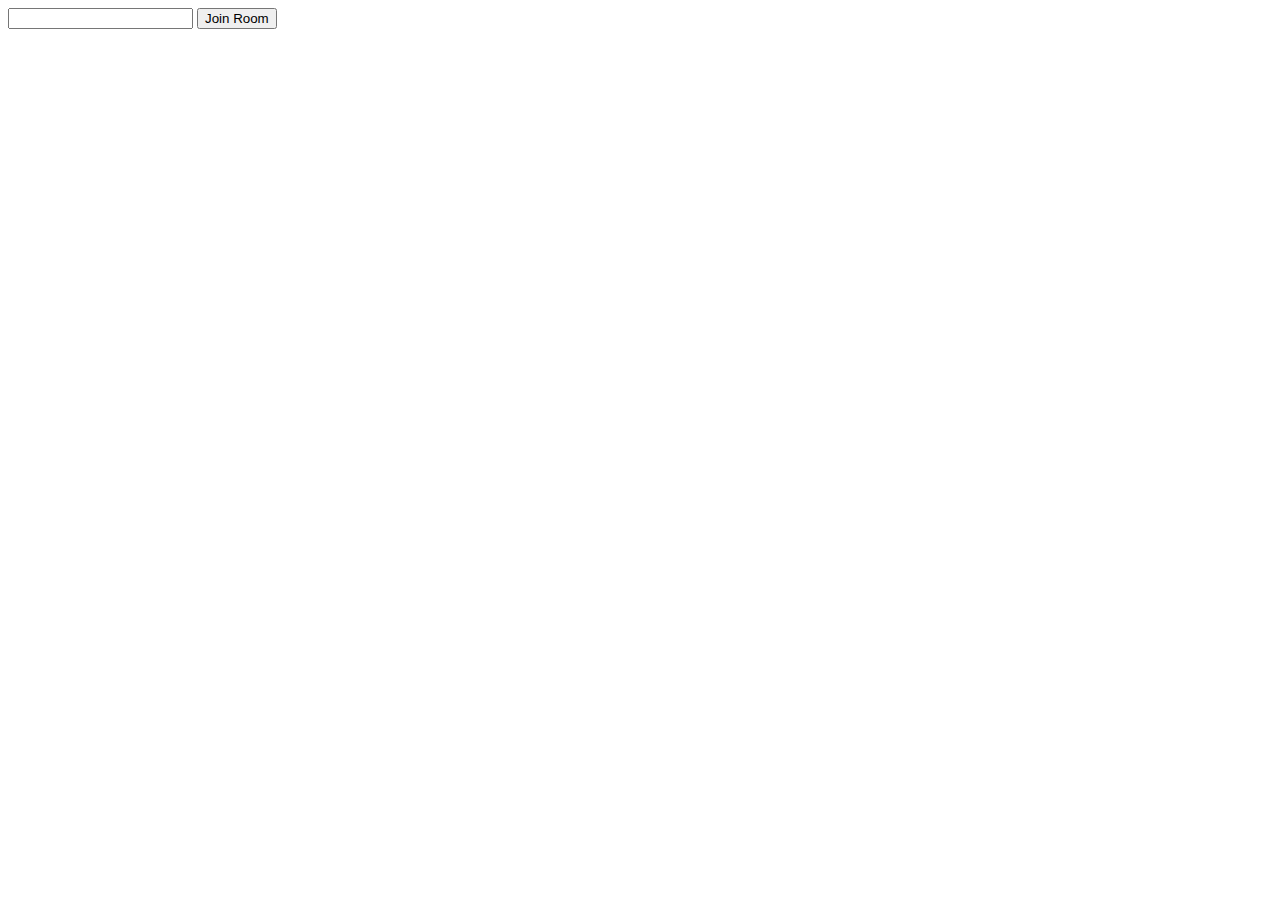
==== lobby.html @ fdb5b984 "added toggle cam , toggle mic" ====
<!DOCTYPE html>
<html lang="en">

<head>
    <meta charset="UTF-8">
    <meta name="viewport" content="width=device-width, initial-scale=1.0">
    <link rel="stylesheet" href="lobby.css">
    <title>Lobby</title>
</head>

<body>
    <form action="" id="join-form">
        <input type="text" placeholder="" name="invite_link" required>
        <input type="submit" value="Join Room" />
    </form>
</body>
<script>
    const form = document.getElementById("join-form");
    form.addEventListener('submit', (e) => {
        e.preventDefault();
        const inviteCode = e.target.invite_link.value;
        window.location = `index.html?room=${inviteCode}`
    })
</script>

</html>
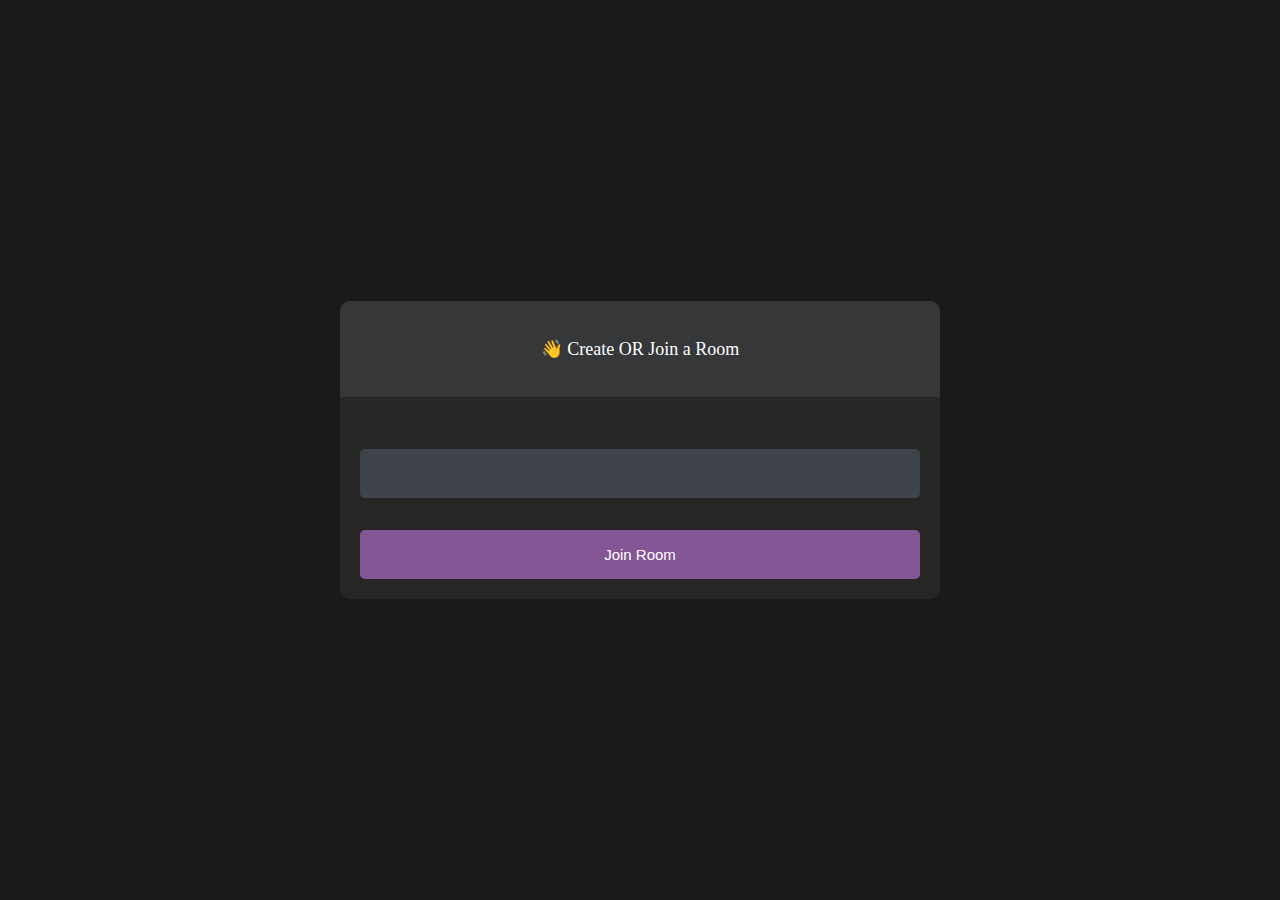
==== commit 6443629f: "lobby css" ====
--- a/lobby.html
+++ b/lobby.html
@@ -9,10 +9,20 @@
 </head>
 
 <body>
-    <form action="" id="join-form">
-        <input type="text" placeholder="" name="invite_link" required>
-        <input type="submit" value="Join Room" />
-    </form>
+    <main id="lobby-container">
+        <div id="form-container">
+            <div id="form__container__header">
+                <p>👋 Create OR Join a Room</p>
+            </div>
+
+            <div id="form__content__wrapper">
+                <form id="join-form">
+                    <input type="text" name="invite_link" required />
+                    <input type="submit" value="Join Room" />
+                </form>
+            </div>
+        </div>
+    </main>
 </body>
 <script>
     const form = document.getElementById("join-form");
--- a/lobby.css
+++ b/lobby.css
@@ -0,0 +1,50 @@
+body {
+    background-color: #1a1a1a;
+    color: #fff;
+}
+
+#form-container {
+    width: 90%;
+    max-width: 600px;
+    border-radius: 10px;
+    background-color: #262625;
+    position: fixed;
+    top: 50%;
+    left: 50%;
+    transform: translate(-50%, -50%);
+}
+
+
+#form__container__header {
+    border-radius: 10px 10px 0 0;
+    padding: 30px;
+    text-align: center;
+    background-color: #363739;
+    margin: 0;
+    font-size: 18px;
+    font-size: 300;
+    line-height: 0;
+}
+
+#form__content__wrapper {
+    padding: 20px;
+}
+
+input {
+    box-sizing: border-box;
+    color: #fff;
+    width: 100%;
+    margin: 0;
+    border: none;
+    border-radius: 5px;
+    padding: 16px 20px;
+    font-size: 15px;
+    background-color: #3f434a;
+    margin-top: 32px;
+}
+
+
+input[type='submit'] {
+    background-color: #845695;
+
+}